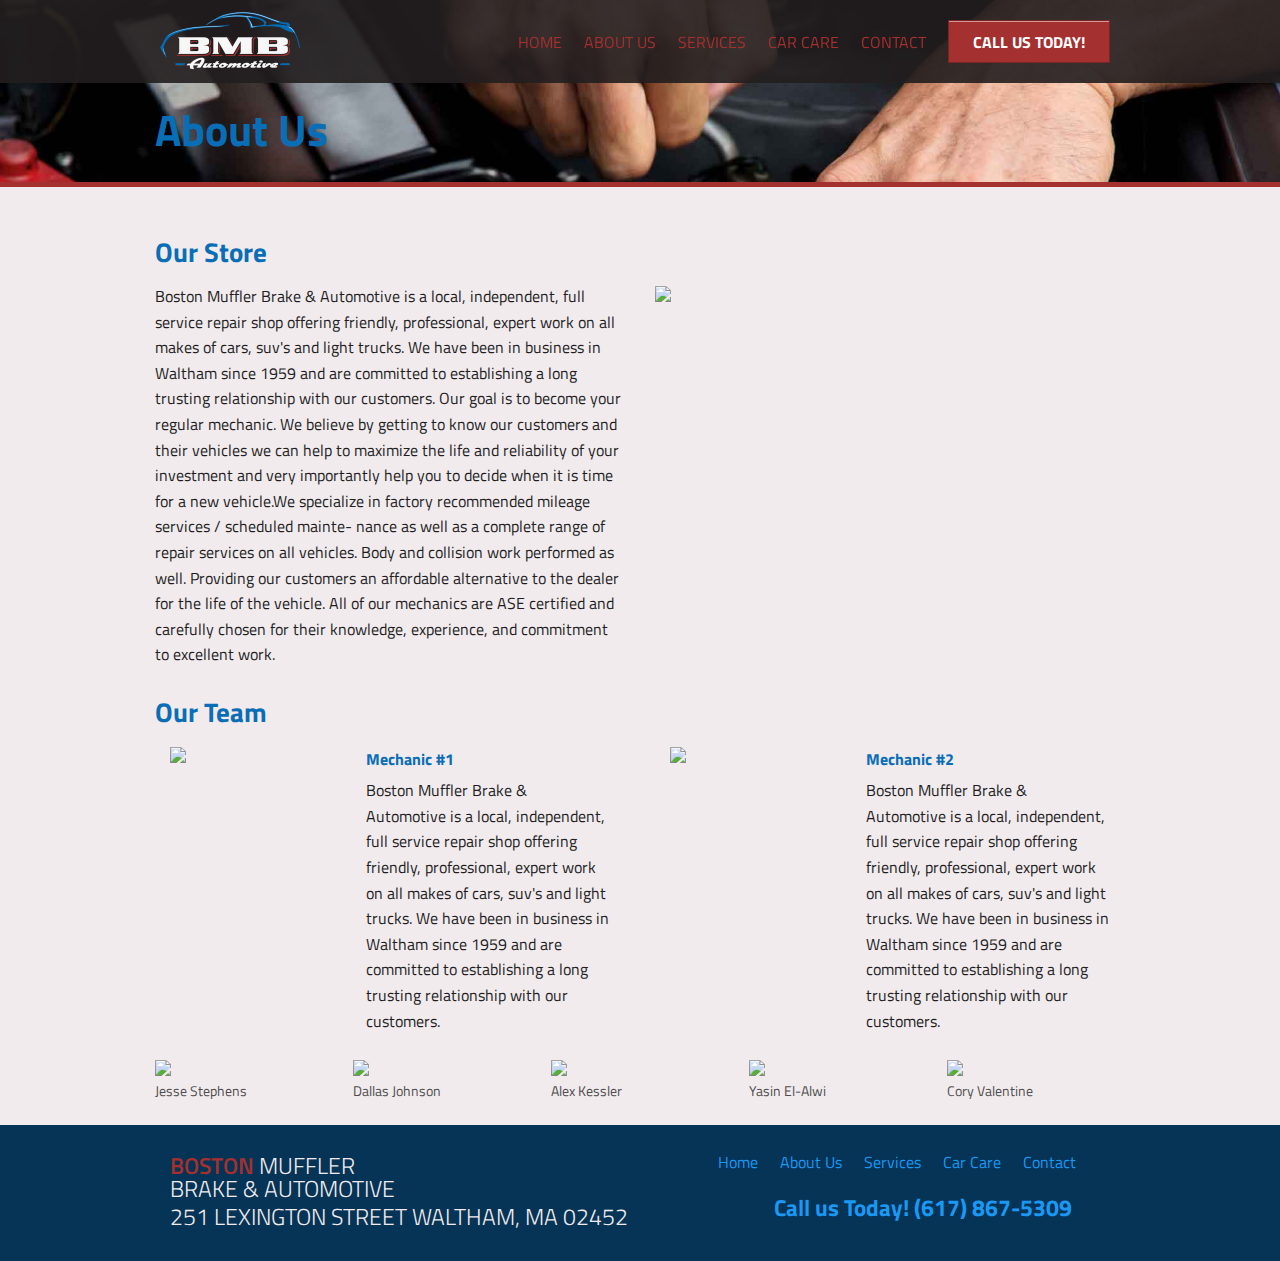
==== about.html @ e5efdffd "refined homepage styles, added CTA to nav, phone number to footer, laid out about page" ====
<!DOCTYPE html>
<!--[if IE 8]><html class="no-js lt-ie9" lang="en" > <![endif]-->
<!--[if gt IE 8]><!-->
<html class="no-js" lang="en">
	<!--<![endif]-->
	<head>
		<meta charset="utf-8">
		<meta name="viewport" content="width=device-width,height=device-height">
		<title>
			BMB Automotive | Boston Muffler, Brake, &amp; Automotive
		</title>
		<link rel="stylesheet" href="stylesheets/app.css" type="text/css"> <!-- Compiled CSS -->
		<script src="js/vendor/custom.modernizr.js" type="text/javascript"></script> <!-- Modernizr JS -->

		<link href='http://fonts.googleapis.com/css?family=Titillium+Web:400,200,200italic,300,300italic,400italic,600,600italic,700,700italic,900' rel='stylesheet' type='text/css'> <!-- Webfonts. Super slow version, replace before putting live! -->
	</head>
	<body>
		<div class="contain-to-grid fixed"><!--  Nav -->
			<div class="row">
				<div class="small-4 columns">
					<div id="logo"></div>
				</div>
				<div class="small-8 columns">
					<nav class="small-12 columns nav">
						<ul class="inline-list">
							<li class="hide-for-small"><a class="button" href="contact.html">Call Us Today!</a></li>
							<li><a href="contact.html">Contact</a></li>
							<li><a href="car-care.html">Car Care</a></li>
							<li><a href="services.html">Services</a></li>
							<li><a href="about.html">About Us</a></li>
							<li><a href="index.html">Home</a></li>
						</ul>
					</nav>
				</div>
			</div>
		</div><!--End Nav -->

		<div class="heroImage innerPage"> <!-- Hero Image/Page Header -->
			<div class="row">
				<div class="small-12 large-6 columns ">
					<h1 class="heroImageCaption-ip">
						About Us
					</h1>
				</div>
			</div>
		</div> <!-- End Header -->


		<!-- Page Content -->
		<div class="row">
			<div class="small-12 columns">
				<h3>Our Store</h3>
			</div>
			<div class="small-12 large-6 push-6 columns">
				<img src="http://placehold.it/700x300&amp;text=[img]">
			</div>
			<div class="small-12 large-6 pull-6 columns">
				<p>
					Boston Muffler Brake &amp; Automotive is a local, independent, full service repair shop offering friendly, professional, expert work on all makes of cars, suv's and light trucks. We have been in business in Waltham since 1959 and are committed to establishing a long trusting relationship with our customers. Our goal is to become your regular mechanic. We believe by getting to know our customers and their vehicles we can help to maximize the life and reliability of your investment and very importantly help you to decide when it is time for a new vehicle.We specialize in factory recommended mileage services / scheduled mainte- nance as well as a complete range of repair services on all vehicles. Body and collision work performed as well. Providing our customers an affordable alternative to the dealer for the life of the vehicle. All of our mechanics are ASE certified and carefully chosen for their knowledge, experience, and commitment to excellent work.
				</p>
			</div>
		</div>
		<div class="row">
			<div class="small-12 columns">
				<h3>Our Team</h3>
			</div>
			<div class="small-12 large-6 columns mechanic-profile">
				<div class="small-5 columns">
					<img src="http://placehold.it/200x250&amp;text=[img]">
				</div>
				<div class="small-7 columns">
					<h6>Mechanic #1</h6>
					<p>
						Boston Muffler Brake &amp; Automotive is a local, independent, full service repair shop offering friendly, professional, expert work on all makes of cars, suv's and light trucks. We have been in business in Waltham since 1959 and are committed to establishing a long trusting relationship with our customers.
					</p>
				</div>
			</div>
			<div class="small-12 large-6 columns mechanic-profile">
				<div class="small-5 columns">
					<img src="http://placehold.it/200x250&amp;text=[img]">
				</div>
				<div class="small-7 columns">
					<h6>Mechanic #2</h6>
					<p>
						Boston Muffler Brake &amp; Automotive is a local, independent, full service repair shop offering friendly, professional, expert work on all makes of cars, suv's and light trucks. We have been in business in Waltham since 1959 and are committed to establishing a long trusting relationship with our customers.
					</p>
				</div>
			</div>
			<div class="small-12 columns">
				<ul class="small-block-grid-3 large-block-grid-5">
					<li>
						<img class="team-grid" src="http://placehold.it/150x175&amp;text=[img]">
						<label class="team-grid-label">Jesse Stephens</label>
					</li>
					<li>
						<img class="team-grid" src="http://placehold.it/150x175&amp;text=[img]">
						<label class="team-grid-label">Dallas Johnson</label>
					</li>
					<li>
						<img class="team-grid" src="http://placehold.it/150x175&amp;text=[img]">
						<label class="team-grid-label">Alex Kessler</label>
					</li>
					<li>
						<img class="team-grid" src="http://placehold.it/150x175&amp;text=[img]">
						<label class="team-grid-label">Yasin El-Alwi</label>
					</li>
					<li>
						<img class="team-grid" src="http://placehold.it/150x175&amp;text=[img]">
						<label class="team-grid-label">Cory Valentine</label>
					</li>
					
				</ul>
			</div>
		</div>
		<!-- End Page Content -->

		<div class="contain-to-grid footerWrapper"> <!-- Footer -->
			<div class="row">
				<footer class="small-12 columns">
					<div class="small-12 large-7 columns">
						<h4 class="footer"><span class="red">Boston</span> Muffler <br /> Brake &amp; Automotive</h4>
						<h4 class="footer">251 Lexington Street Waltham, MA 02452</h4>
					</div>
					<div class="small-12 large-5 columns">
						<ul class="inline-list">
							<li><a class="footerMenu" href="#">Home</a></li>
							<li><a class="footerMenu" href="#">About Us</a></li>
							<li><a class="footerMenu" href="#">Services</a></li>
							<li><a class="footerMenu" href="#">Car Care</a></li>
							<li><a class="footerMenu" href="#">Contact</a></li>
						</ul>
						<h4 class="footerPhone">Call us Today! (617) 867-5309</h4>
					</div>
				</footer>
			</div>
		</div> <!-- End Footer -->

		<!-- JS -->
		<script>
		  document.write('<script src=' +
		  ('__proto__' in {} ? 'js/vendor/zepto' : 'js/vendor/jquery') +
		  '.js><\/script>')
		  </script>
		  <script src="js/foundation/foundation.js"></script>
		  <script src="js/foundation/foundation.alerts.js"></script>
		  <script src="js/foundation/foundation.clearing.js"></script>
		  <script src="js/foundation/foundation.cookie.js"></script>
		  <script src="js/foundation/foundation.dropdown.js"></script>
		  <script src="js/foundation/foundation.forms.js"></script>
		  <script src="js/foundation/foundation.joyride.js"></script>
		  <script src="js/foundation/foundation.magellan.js"></script>
		  <script src="js/foundation/foundation.orbit.js"></script>
		  <script src="js/foundation/foundation.placeholder.js"></script>
		  <script src="js/foundation/foundation.reveal.js"></script>
		  <script src="js/foundation/foundation.section.js"></script>
		  <script src="js/foundation/foundation.tooltips.js"></script>
		  <script src="js/foundation/foundation.topbar.js"></script>
		  <script src="js/foundation/foundation.interchange.js"></script>
		  <script>
		    $(document).foundation();
		  </script>
	</body>
</html>
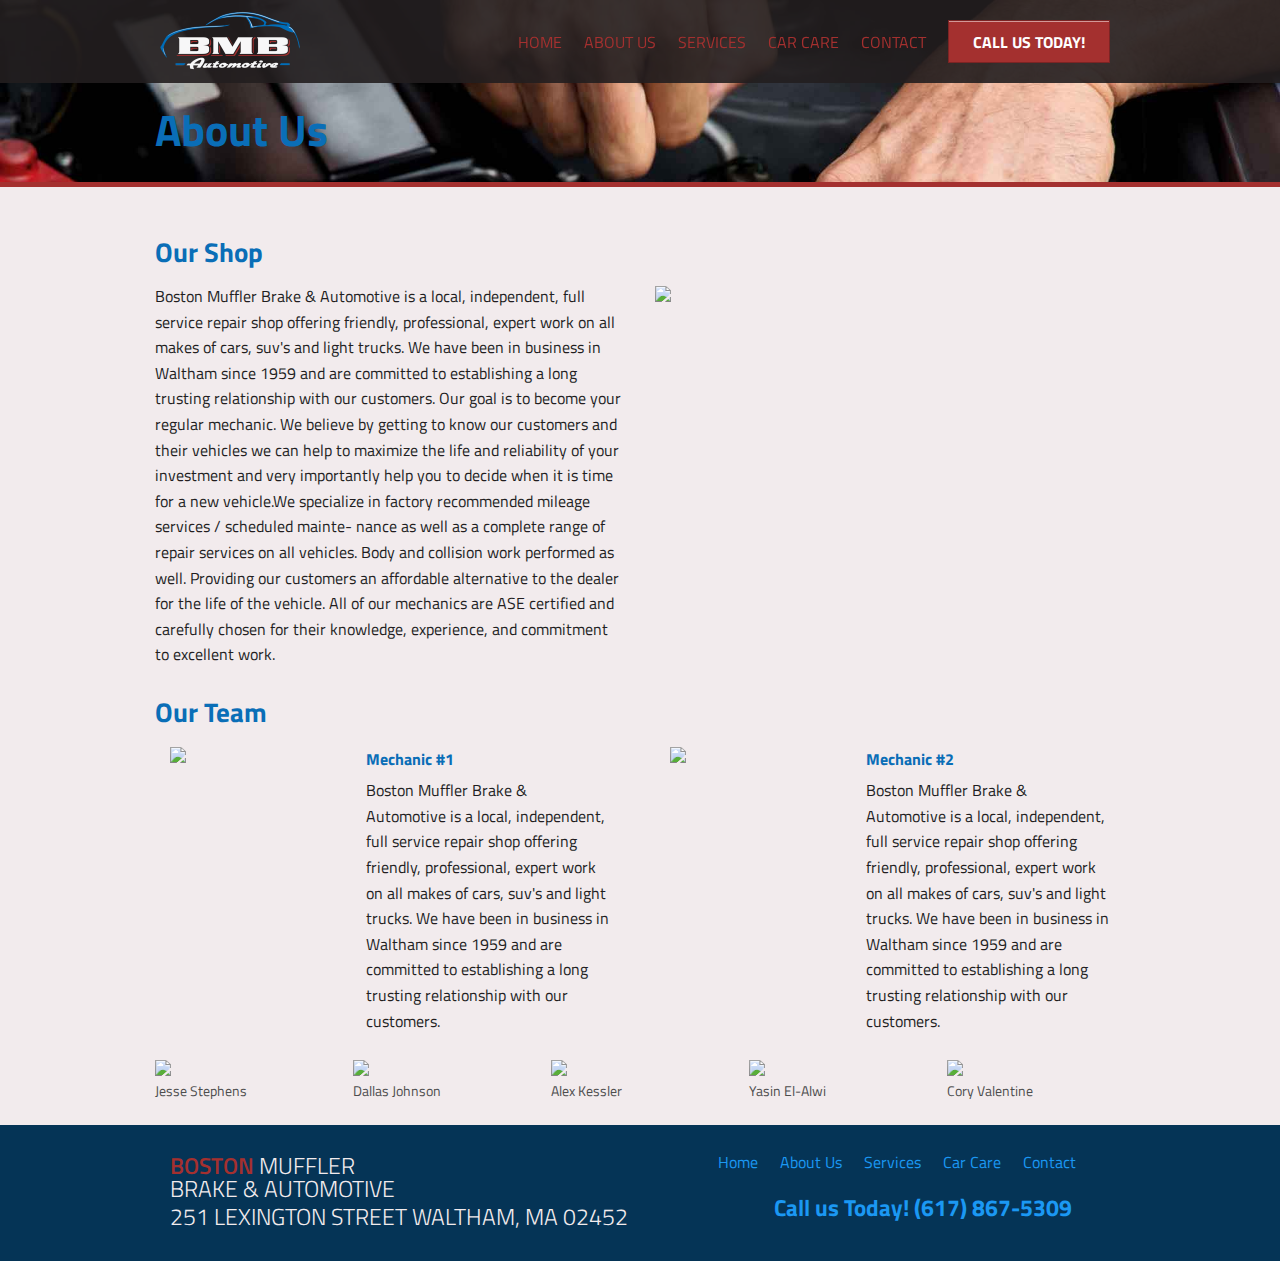
==== commit 77d4b41e: "changed hero image to include shop name, modified copy per client request on homepage titles and abo" ====
--- a/about.html
+++ b/about.html
@@ -49,7 +49,7 @@
 		<!-- Page Content -->
 		<div class="row">
 			<div class="small-12 columns">
-				<h3>Our Store</h3>
+				<h3>Our Shop</h3>
 			</div>
 			<div class="small-12 large-6 push-6 columns">
 				<img src="http://placehold.it/700x300&amp;text=[img]">
